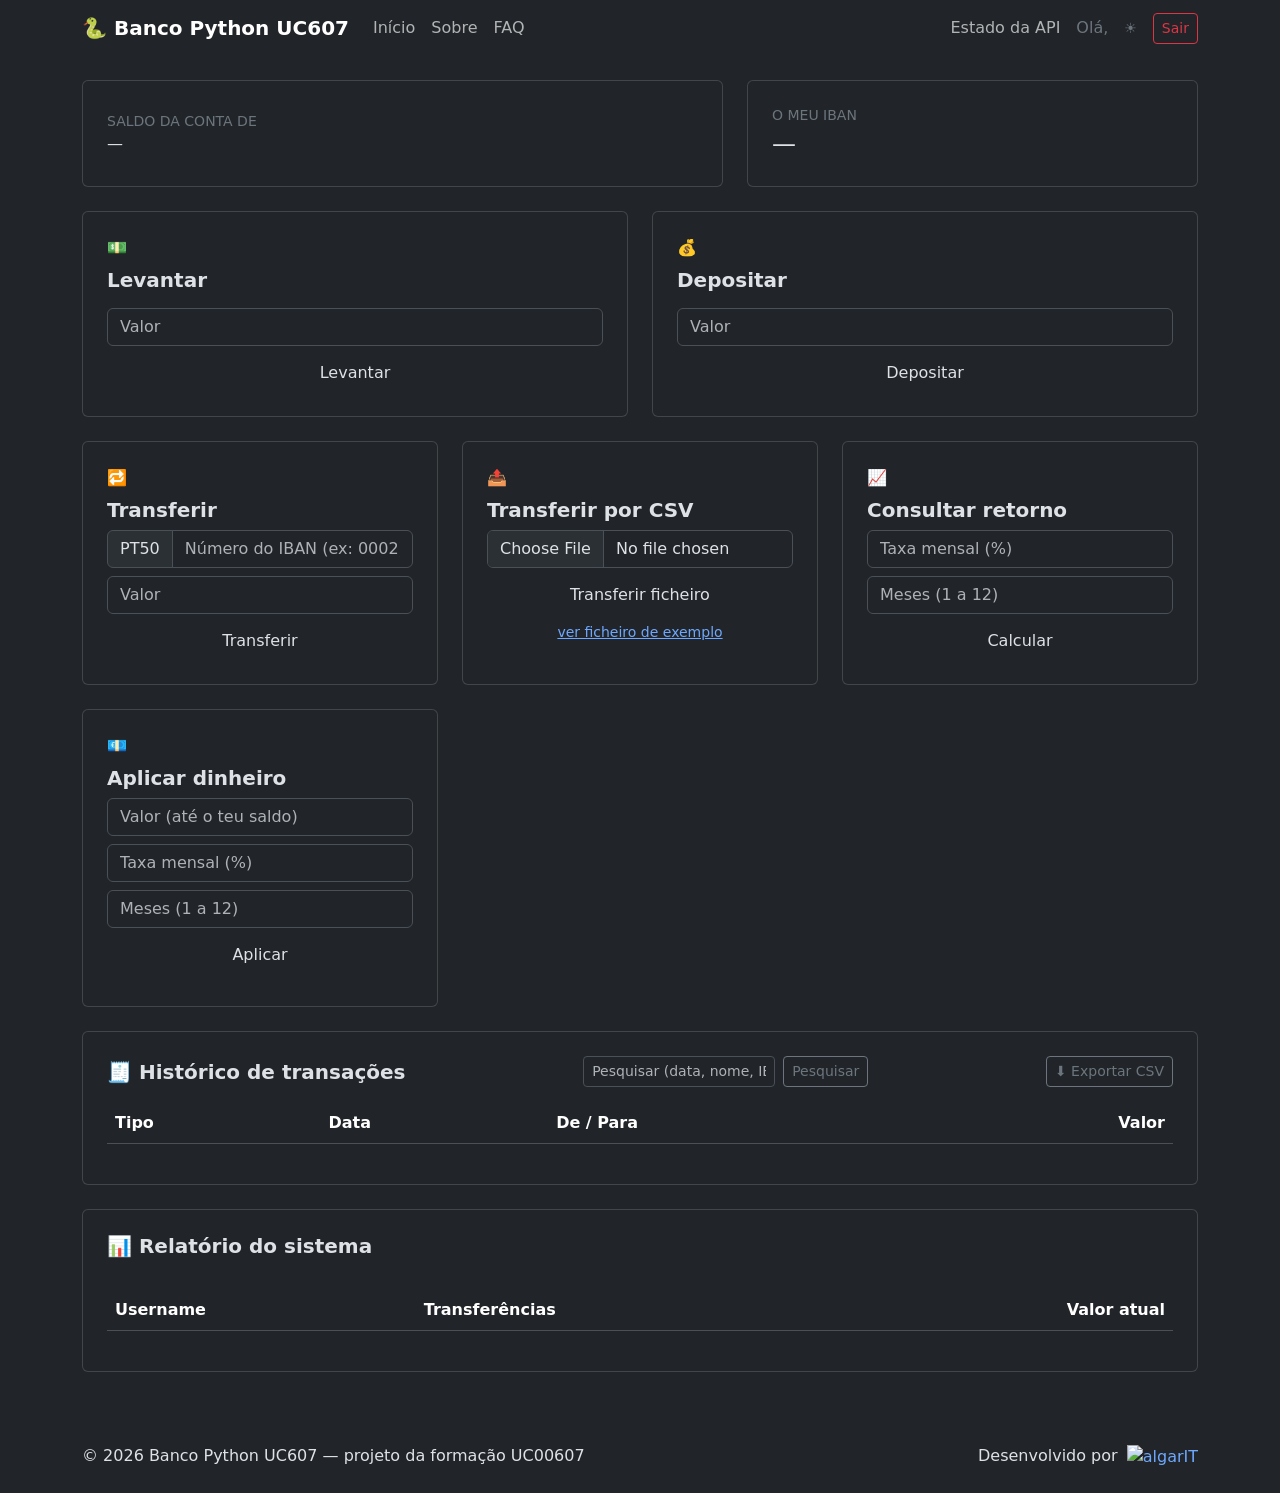
==== web/html/conta.html @ a1de7ce6 "Relatorio com processos: estatisticas das contas e das transferencias - relatorio_contas: utilizador" ====
<!DOCTYPE html>
<html lang="pt" data-bs-theme="dark">
<head>
    <meta charset="UTF-8">
    <meta name="viewport" content="width=device-width, initial-scale=1.0">
    <title>Minha conta — Banco Python UC607</title>
    <link href="https://cdn.jsdelivr.net/npm/bootstrap@5.3.3/dist/css/bootstrap.min.css" rel="stylesheet">
    <link href="/css/estilo.css" rel="stylesheet">
    <link rel="manifest" href="/manifest.json">
    <meta name="theme-color" content="#7c5cff">
    <link rel="apple-touch-icon" href="/icons/icon-192.png">
</head>
<body>

<!--navegação-->
<nav class="navbar navbar-expand-lg sticky-top navbar-banco">
    <div class="container">
        <a class="navbar-brand fw-bold" href="/">
            <span class="text-brand">🐍</span> Banco Python <span class="text-brand">UC607</span>
        </a>
        <button class="navbar-toggler border-0" type="button" data-bs-toggle="collapse" data-bs-target="#menuNav">
            <span class="navbar-toggler-icon"></span>
        </button>
        <div class="collapse navbar-collapse" id="menuNav">
            <ul class="navbar-nav me-auto align-items-lg-center">
                <li class="nav-item"><a class="nav-link" href="/">Início</a></li>
                <li class="nav-item"><a class="nav-link" href="/sobre">Sobre</a></li>
                <li class="nav-item"><a class="nav-link" href="/faq">FAQ</a></li>
            </ul>
            <ul class="navbar-nav ms-auto align-items-lg-center gap-lg-2">
                <li class="nav-item"><a class="nav-link" href="/estado">Estado da API</a></li>
                <li class="nav-item"><span class="text-secondary d-none d-lg-inline">Olá, <strong id="nomeNavbar"></strong></span>
                <li class="nav-item">
                    <button id="botaoTema" class="btn btn-sm btn-outline-secondary border-0" title="Trocar tema">☀️</button>
                </li>
                <li class="nav-item">
                    <button id="botaoSair" class="btn btn-sm btn-outline-danger">Sair</button>
                </li>
            </ul>
        </div>
    </div>
</nav>

<main class="container py-4">

    <!--saldo e iban-->
    <div class="row g-4 mb-4">
        <div class="col-lg-7">
            <div class="card card-banco p-4 h-100 d-flex flex-column justify-content-center">
                <div class="text-secondary small text-uppercase">Saldo da conta de <strong id="nomeUtilizador"></strong></div>
                <div class="saldo-grande" id="saldoConta">—</div>
            </div>
        </div>
        <div class="col-lg-5">
            <div class="card card-banco p-4 h-100 d-flex flex-column justify-content-center">
                <div class="text-secondary small text-uppercase">O meu IBAN</div>
                <div class="iban-mono fs-4" id="ibanConta">—</div>
            </div>
        </div>
    </div>

    <!--operações: levantar e depositar numa linha, transferir, retorno e csv na outra-->
    <div class="row g-4 mb-4">
        <div class="col-md-6">
            <div class="card card-banco p-4 h-100">
                <div class="emoji">💵</div>
                <h5 class="fw-bold mt-2">Levantar</h5>
                <div id="mensagemLevantar" class="small mb-2"></div>
                <form id="formLevantar">
                    <input type="number" step="0.01" min="0.01" id="levantarValor" class="form-control mb-2" placeholder="Valor" required>
                    <button type="submit" class="btn btn-brand w-100">Levantar</button>
                </form>
            </div>
        </div>
        <div class="col-md-6">
            <div class="card card-banco p-4 h-100">
                <div class="emoji">💰</div>
                <h5 class="fw-bold mt-2">Depositar</h5>
                <div id="mensagemDepositar" class="small mb-2"></div>
                <form id="formDepositar">
                    <input type="number" step="0.01" min="0.01" id="depositarValor" class="form-control mb-2" placeholder="Valor" required>
                    <button type="submit" class="btn btn-brand w-100">Depositar</button>
                </form>
            </div>
        </div>
    </div>

    <div class="row g-4 mb-4">
        <div class="col-md-4">
            <div class="card card-banco p-4 h-100">
                <div class="emoji">🔁</div>
                <h5 class="fw-bold mt-2">Transferir</h5>
                <div id="mensagemTransferir" class="small mb-2 d-none"></div>
                <form id="formTransferir">
                    <div class="input-group mb-2">
                        <span class="input-group-text iban-mono">PT50</span>
                        <input type="text" id="transferirIban" class="form-control" placeholder="Número do IBAN (ex: 0002)" required>
                    </div>
                    <input type="number" step="0.01" min="0.01" id="transferirValor" class="form-control mb-2" placeholder="Valor" required>
                    <div id="confirmacaoTransferencia" class="alert alert-warning py-2 small mb-2 d-none">
                        O IBAN pertence a: <strong id="donoIban"></strong><br>
                        Confirma a transferência? (o valor é enviado na submissão seguinte)
                    </div>
                    <button type="submit" class="btn btn-brand w-100">Transferir</button>
                    <button type="button" class="btn btn-outline-secondary w-100 mt-2 d-none" onclick="cancelarTransferencia()">Mudar IBAN</button>
                </form>
            </div>
        </div>
        <div class="col-md-4">
            <div class="card card-banco p-4 h-100">
                <div class="emoji">📤</div>
                <h5 class="fw-bold mt-2">Transferir por CSV</h5>
                <div id="mensagemCsv" class="small mb-2 d-none"></div>
                <form id="formCsv">
                    <input type="file" id="csvFicheiro" class="form-control mb-2" accept=".csv" required>
                    <button type="submit" class="btn btn-brand w-100">Transferir ficheiro</button>
                    <a href="/transferencias_exemplo.csv" class="small d-block text-center mt-2">ver ficheiro de exemplo</a>
                </form>
            </div>
        </div>
        <div class="col-md-4">
            <div class="card card-banco p-4 h-100">
                <div class="emoji">📈</div>
                <h5 class="fw-bold mt-2">Consultar retorno</h5>
                <form id="formRetorno">
                    <input type="number" step="0.01" min="-100" max="100" id="retornoTaxa" class="form-control mb-2" placeholder="Taxa mensal (%)" required>
                    <input type="number" min="1" max="12" id="retornoMeses" class="form-control mb-2" placeholder="Meses (1 a 12)" required>
                    <button type="submit" class="btn btn-brand w-100">Calcular</button>
                </form>
                <div id="resultadoRetorno" class="small mt-2 d-none"></div>
            </div>
        </div>
        <div class="col-md-4">
            <div class="card card-banco p-4 h-100">
                <div class="emoji">💶</div>
                <h5 class="fw-bold mt-2">Aplicar dinheiro</h5>
                <div id="mensagemAplicar" class="small mb-2 d-none"></div>
                <form id="formAplicar">
                    <input type="number" step="0.01" min="0.01" id="aplicarValor" class="form-control mb-2" placeholder="Valor (até o teu saldo)" required>
                    <input type="number" step="0.01" min="-100" max="100" id="aplicarTaxa" class="form-control mb-2" placeholder="Taxa mensal (%)" required>
                    <input type="number" min="1" max="12" id="aplicarMeses" class="form-control mb-2" placeholder="Meses (1 a 12)" required>
                    <button type="submit" class="btn btn-brand w-100">Aplicar</button>
                </form>
                <div id="listaAplicacoes" class="small mt-2"></div>
            </div>
        </div>
    </div>

    <!--histórico-->
    <div class="card card-banco p-4 mb-4">
        <div class="d-flex justify-content-between align-items-center mb-3 flex-wrap gap-2">
            <h5 class="fw-bold mb-0">🧾 Histórico de transações</h5>
            <form id="formPesquisar" class="d-flex gap-2">
                <input type="text" id="pesquisarTexto" class="form-control form-control-sm" placeholder="Pesquisar (data, nome, IBAN ou valor)">
                <button type="submit" class="btn btn-sm btn-outline-secondary">Pesquisar</button>
            </form>
            <a href="/api/exportar" class="btn btn-sm btn-outline-secondary">⬇️ Exportar CSV</a>
        </div>
        <div class="table-responsive">
            <table class="table tabela-banco align-middle">
                <thead>
                    <tr>
                        <th>Tipo</th>
                        <th>Data</th>
                        <th>De / Para</th>
                        <th class="text-end">Valor</th>
                    </tr>
                </thead>
                <tbody id="corpoHistorico"></tbody>
            </table>
        </div>
    </div>

    <!--relatório-->
    <div class="card card-banco p-4 mb-4">
        <h5 class="fw-bold mb-3">📊 Relatório do sistema</h5>
        <div id="estatisticasRelatorio" class="small mb-3"></div>
        <div class="table-responsive">
            <table class="table tabela-banco align-middle">
                <thead>
                    <tr>
                        <th>Username</th>
                        <th>Transferências</th>
                        <th class="text-end">Valor atual</th>
                    </tr>
                </thead>
                <tbody id="corpoRelatorio"></tbody>
            </table>
        </div>
    </div>

</main>

<!--footer-->
<footer class="footer-banco py-4">
    <div class="container d-flex flex-column flex-md-row justify-content-between align-items-center gap-2">
        <div>© 2026 Banco Python UC607 — projeto da formação UC00607</div>
        <div>
            Desenvolvido por
            <a href="https://algarit.pt" target="_blank" class="text-decoration-none">
                <img src="/algarit-assets/logo.png" alt="algarIT" class="ms-1">
            </a>
        </div>
    </div>
</footer>

<script src="https://cdn.jsdelivr.net/npm/bootstrap@5.3.3/dist/js/bootstrap.bundle.min.js"></script>
<script src="/js/tema.js"></script>
<script src="/js/conta.js"></script>
</body>
</html>
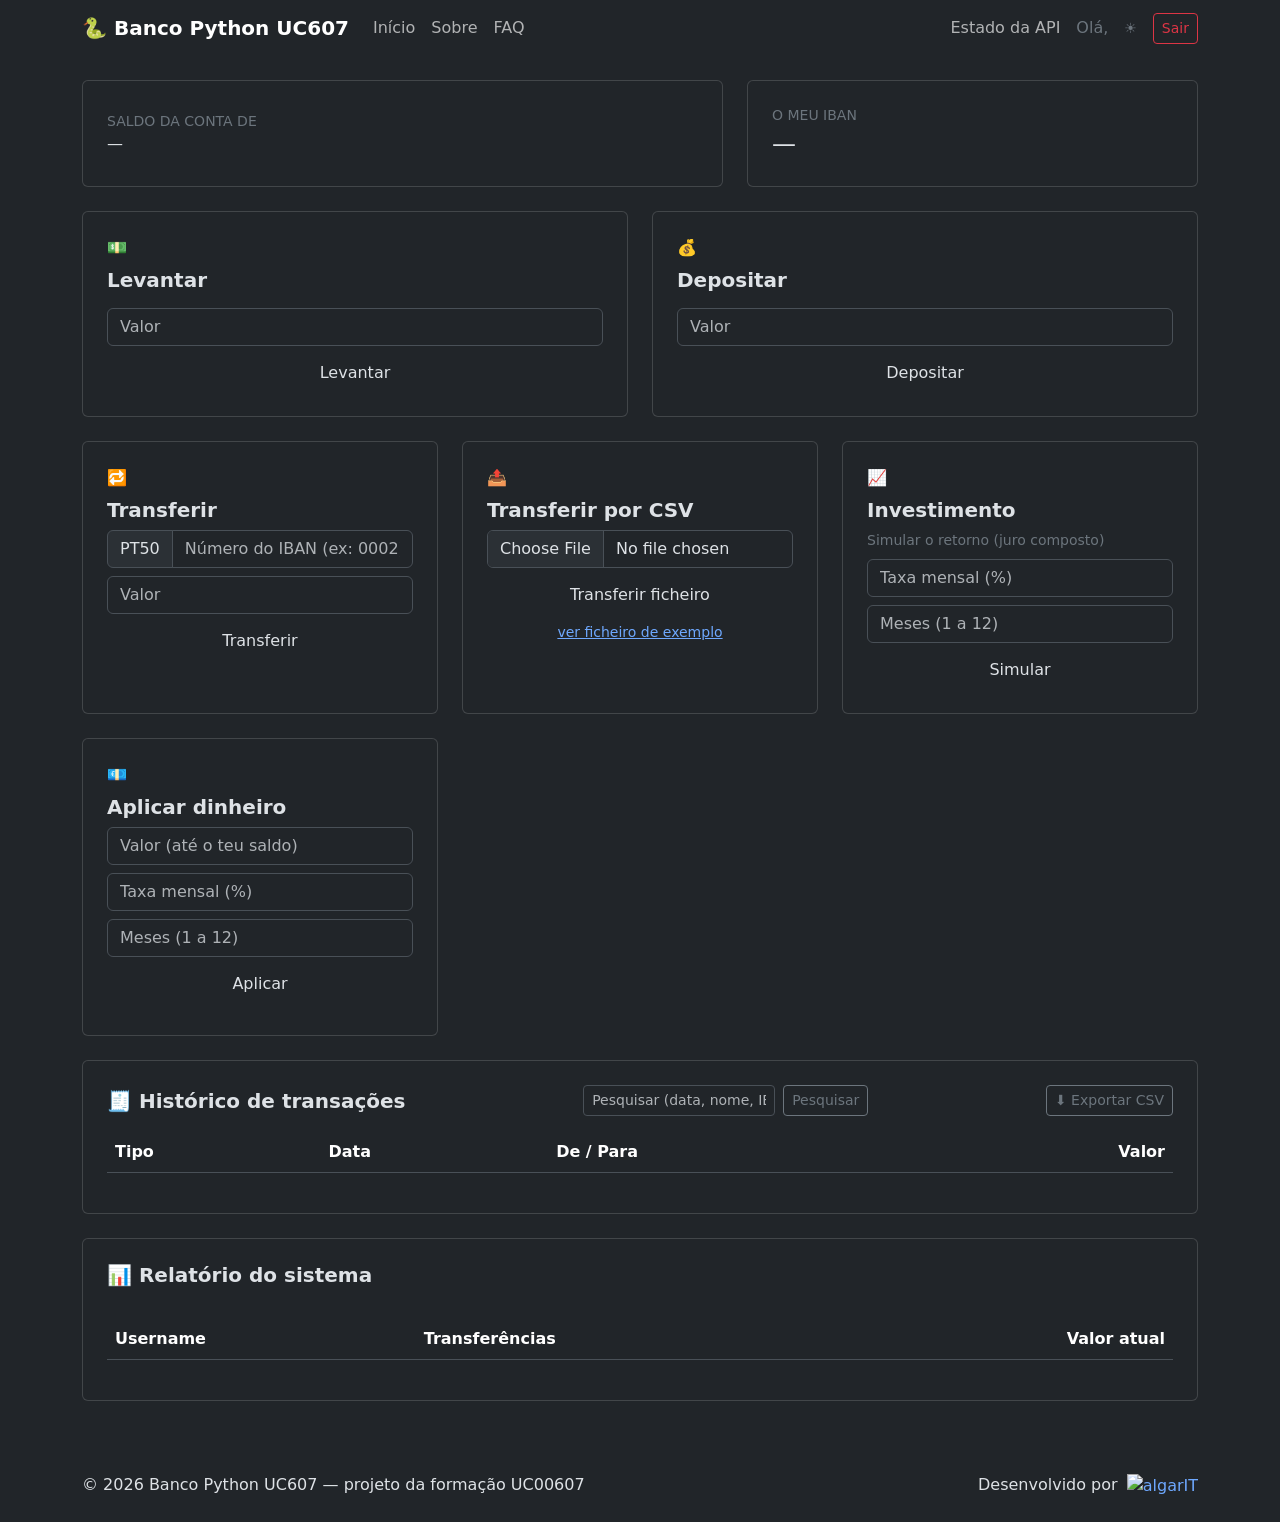
==== commit f14414f5: "Investimento: submenu com simular retorno e aplicar dinheiro - a opcao 7 passa a Investimento: 1 sim" ====
--- a/web/html/conta.html
+++ b/web/html/conta.html
@@ -121,11 +121,12 @@
         <div class="col-md-4">
             <div class="card card-banco p-4 h-100">
                 <div class="emoji">📈</div>
-                <h5 class="fw-bold mt-2">Consultar retorno</h5>
+                <h5 class="fw-bold mt-2">Investimento</h5>
+                <div class="text-secondary small mb-2">Simular o retorno (juro composto)</div>
                 <form id="formRetorno">
                     <input type="number" step="0.01" min="-100" max="100" id="retornoTaxa" class="form-control mb-2" placeholder="Taxa mensal (%)" required>
                     <input type="number" min="1" max="12" id="retornoMeses" class="form-control mb-2" placeholder="Meses (1 a 12)" required>
-                    <button type="submit" class="btn btn-brand w-100">Calcular</button>
+                    <button type="submit" class="btn btn-brand w-100">Simular</button>
                 </form>
                 <div id="resultadoRetorno" class="small mt-2 d-none"></div>
             </div>
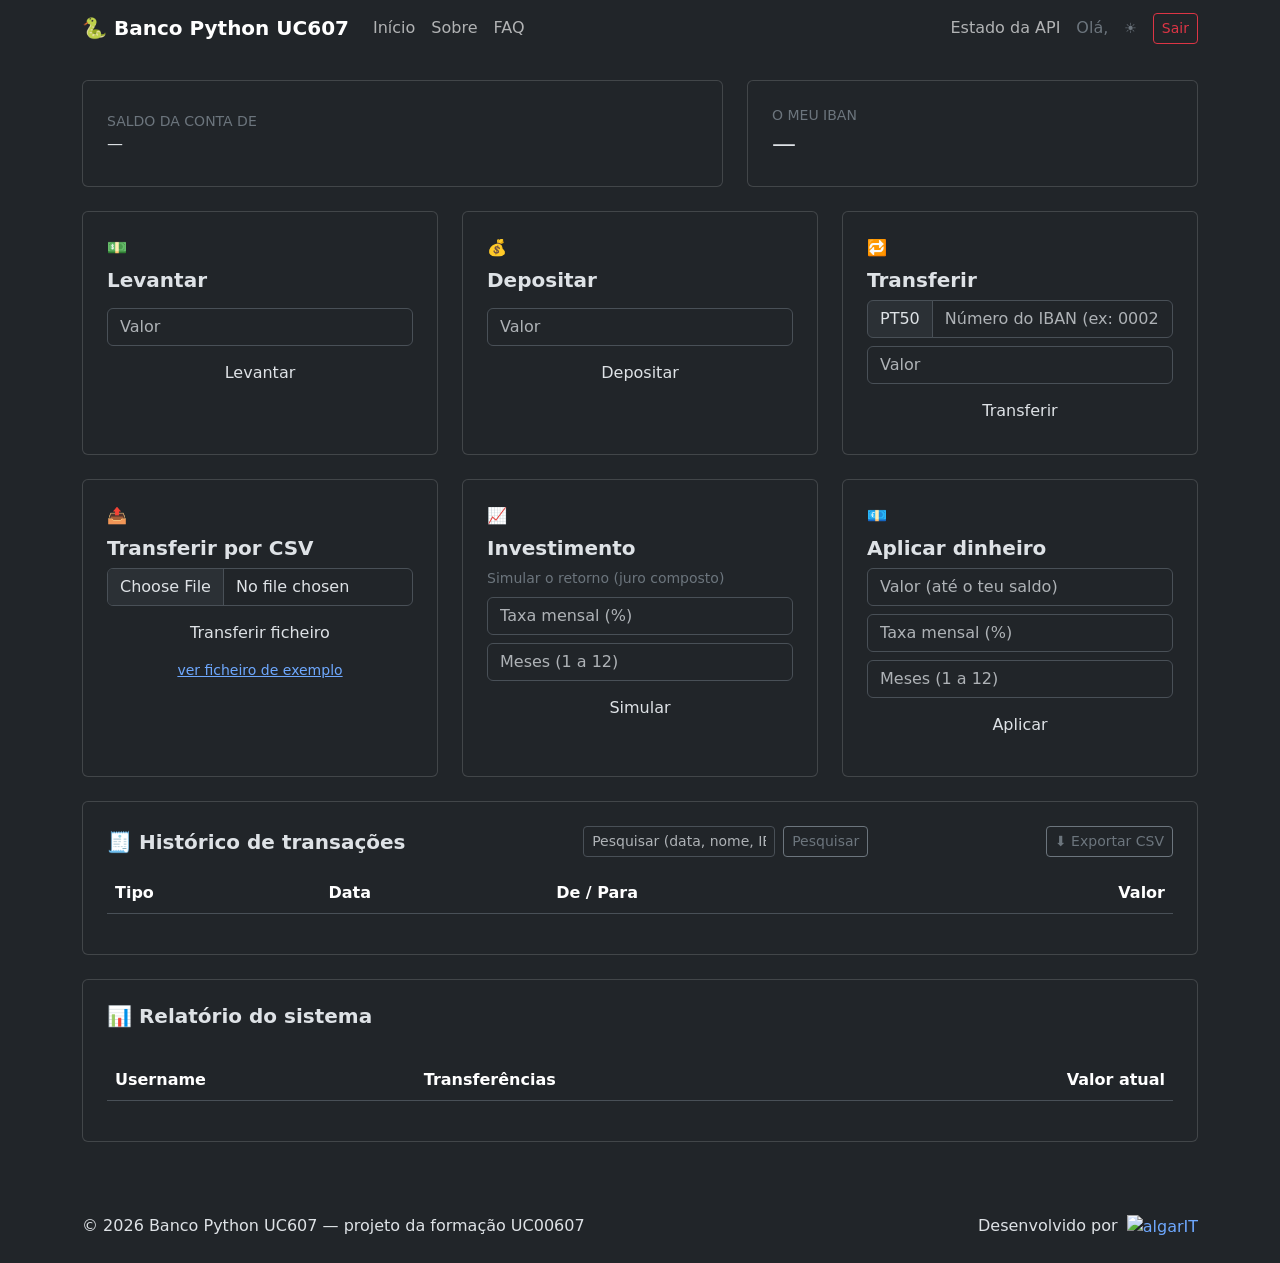
==== commit e5aaf812: "Conta: cartas 3+3 e aplicacoes com valor de hoje e dias restantes - linha 1: Levantar, Depositar e T" ====
--- a/web/html/conta.html
+++ b/web/html/conta.html
@@ -59,9 +59,9 @@
         </div>
     </div>
 
-    <!--operações: levantar e depositar numa linha, transferir, retorno e csv na outra-->
+    <!--operações: levantar, depositar e transferir numa linha; csv, investimento e aplicar na outra-->
     <div class="row g-4 mb-4">
-        <div class="col-md-6">
+        <div class="col-md-4">
             <div class="card card-banco p-4 h-100">
                 <div class="emoji">💵</div>
                 <h5 class="fw-bold mt-2">Levantar</h5>
@@ -72,7 +72,7 @@
                 </form>
             </div>
         </div>
-        <div class="col-md-6">
+        <div class="col-md-4">
             <div class="card card-banco p-4 h-100">
                 <div class="emoji">💰</div>
                 <h5 class="fw-bold mt-2">Depositar</h5>
@@ -83,9 +83,6 @@
                 </form>
             </div>
         </div>
-    </div>
-
-    <div class="row g-4 mb-4">
         <div class="col-md-4">
             <div class="card card-banco p-4 h-100">
                 <div class="emoji">🔁</div>
@@ -106,6 +103,9 @@
                 </form>
             </div>
         </div>
+    </div>
+
+    <div class="row g-4 mb-4">
         <div class="col-md-4">
             <div class="card card-banco p-4 h-100">
                 <div class="emoji">📤</div>
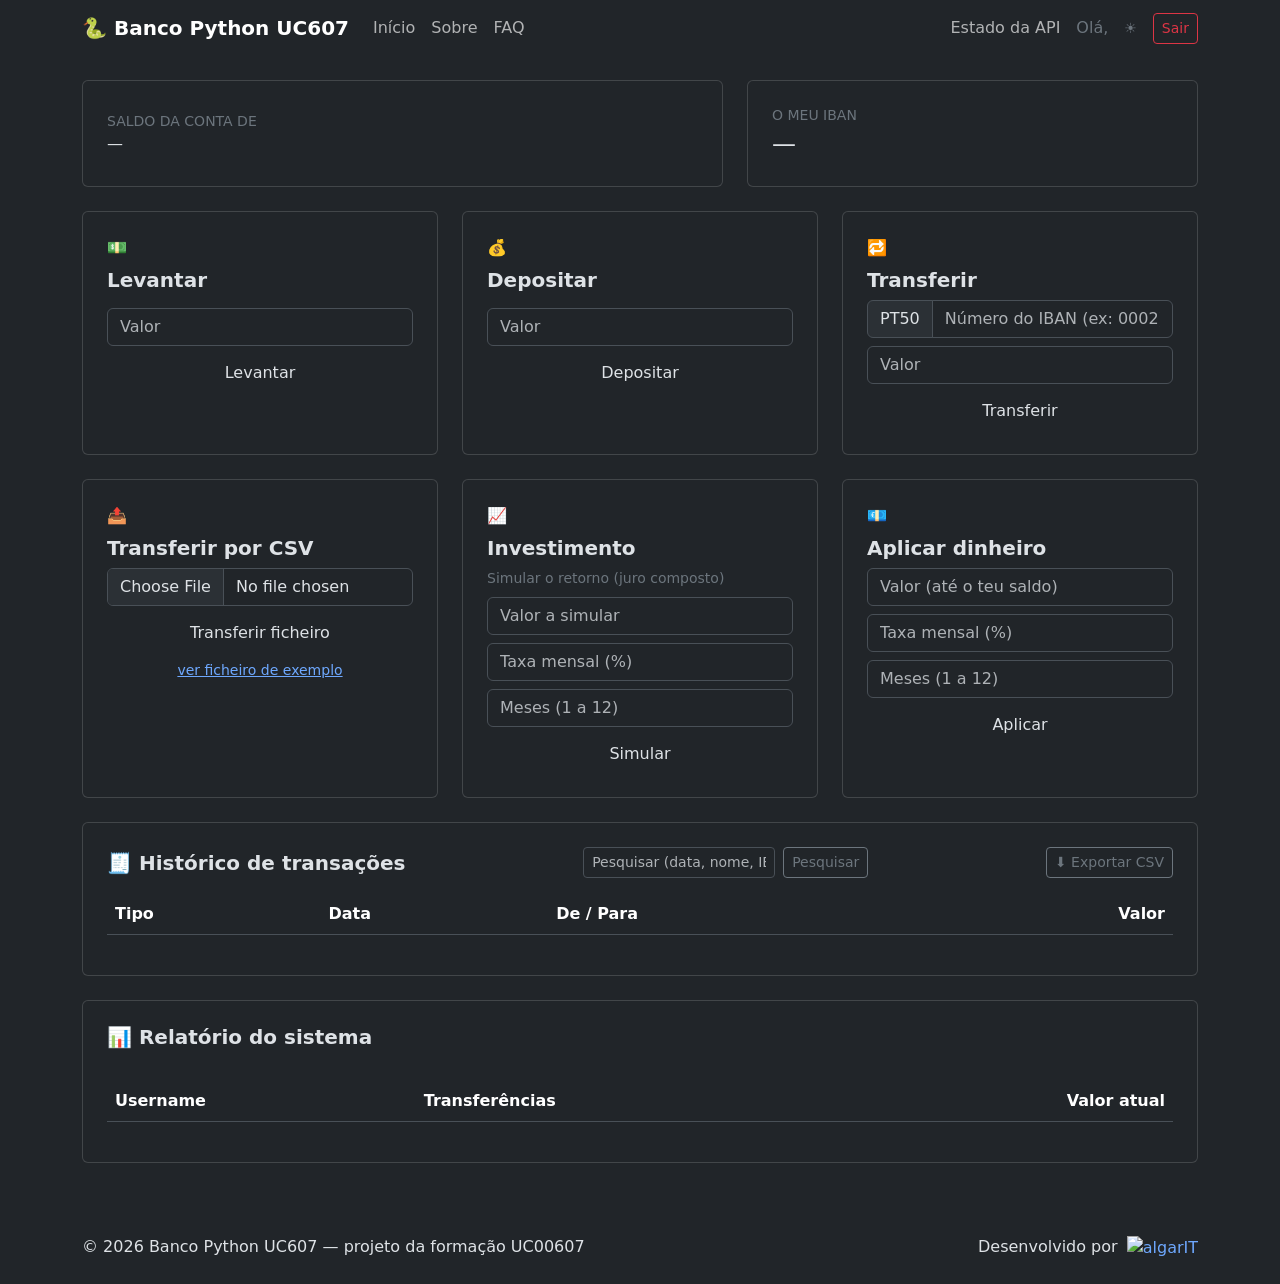
==== commit 8401e3b1: "Investimento: simular com valor a escolher (nao so o saldo) - simular pede o valor, a taxa e os mese" ====
--- a/web/html/conta.html
+++ b/web/html/conta.html
@@ -124,6 +124,7 @@
                 <h5 class="fw-bold mt-2">Investimento</h5>
                 <div class="text-secondary small mb-2">Simular o retorno (juro composto)</div>
                 <form id="formRetorno">
+                    <input type="number" step="0.01" min="0.01" id="retornoValor" class="form-control mb-2" placeholder="Valor a simular" required>
                     <input type="number" step="0.01" min="-100" max="100" id="retornoTaxa" class="form-control mb-2" placeholder="Taxa mensal (%)" required>
                     <input type="number" min="1" max="12" id="retornoMeses" class="form-control mb-2" placeholder="Meses (1 a 12)" required>
                     <button type="submit" class="btn btn-brand w-100">Simular</button>
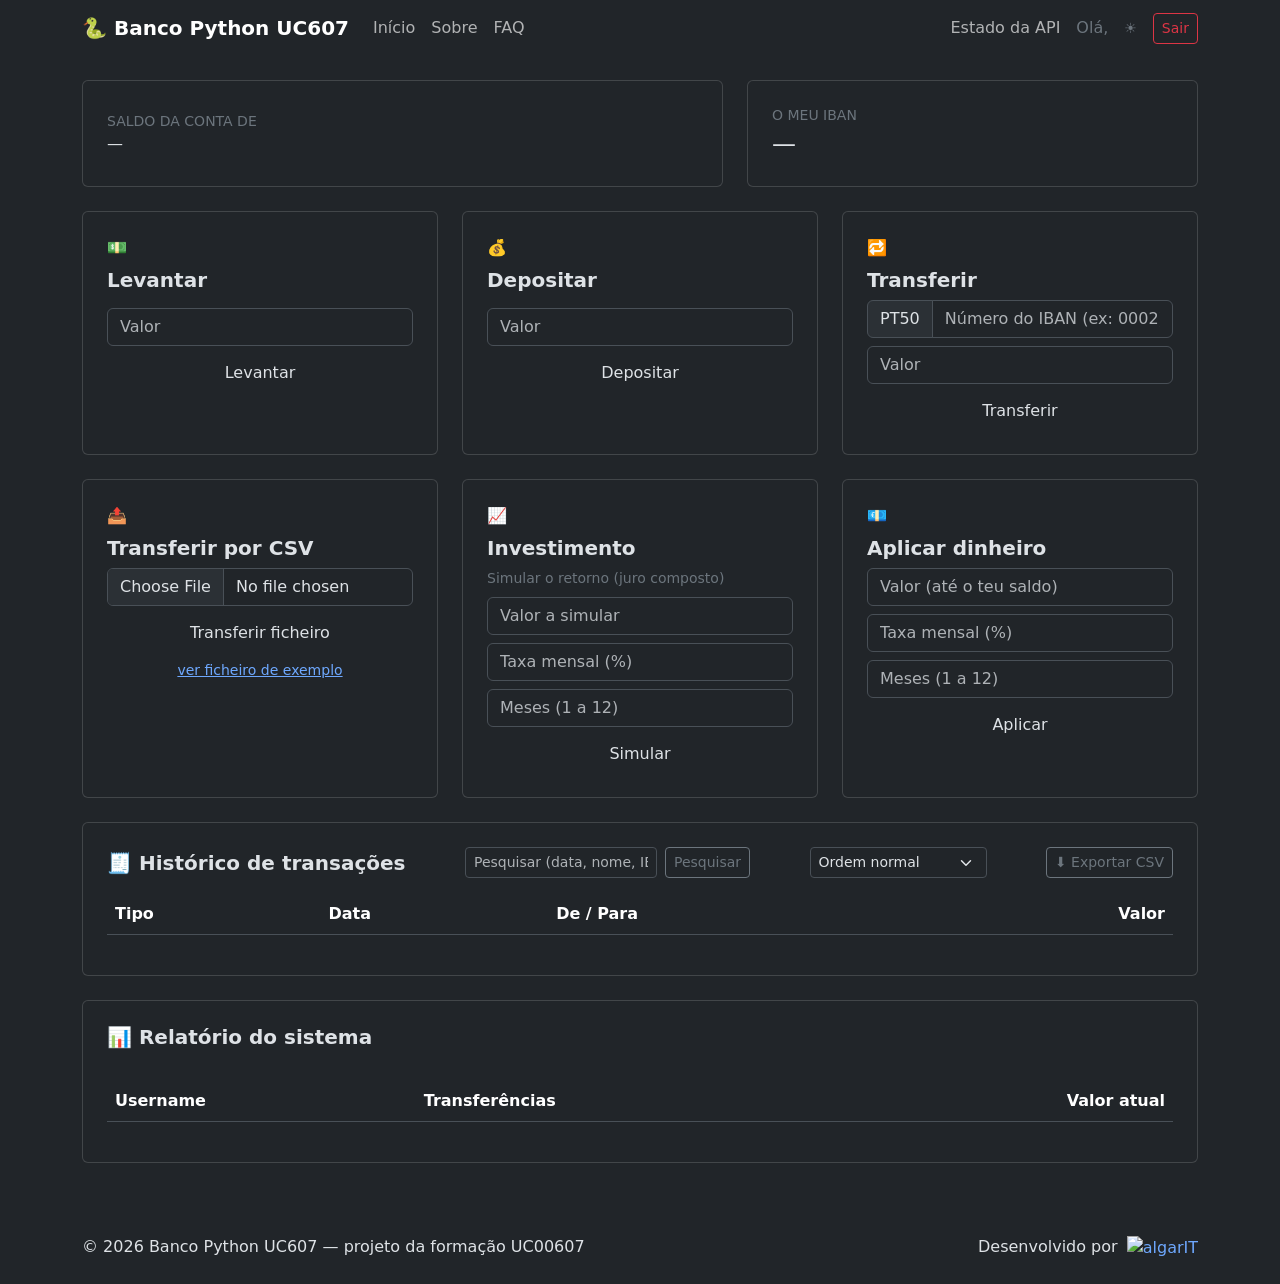
==== commit 08c4db43: "Historico: ordenar por valor (crescente ou decrescente) com selection sort - ordenar_transacoes_por_" ====
--- a/web/html/conta.html
+++ b/web/html/conta.html
@@ -156,6 +156,11 @@
                 <input type="text" id="pesquisarTexto" class="form-control form-control-sm" placeholder="Pesquisar (data, nome, IBAN ou valor)">
                 <button type="submit" class="btn btn-sm btn-outline-secondary">Pesquisar</button>
             </form>
+            <select id="ordemHistorico" class="form-select form-select-sm w-auto">
+                <option value="">Ordem normal</option>
+                <option value="valor_crescente">Valor: crescente</option>
+                <option value="valor_decrescente">Valor: decrescente</option>
+            </select>
             <a href="/api/exportar" class="btn btn-sm btn-outline-secondary">⬇️ Exportar CSV</a>
         </div>
         <div class="table-responsive">
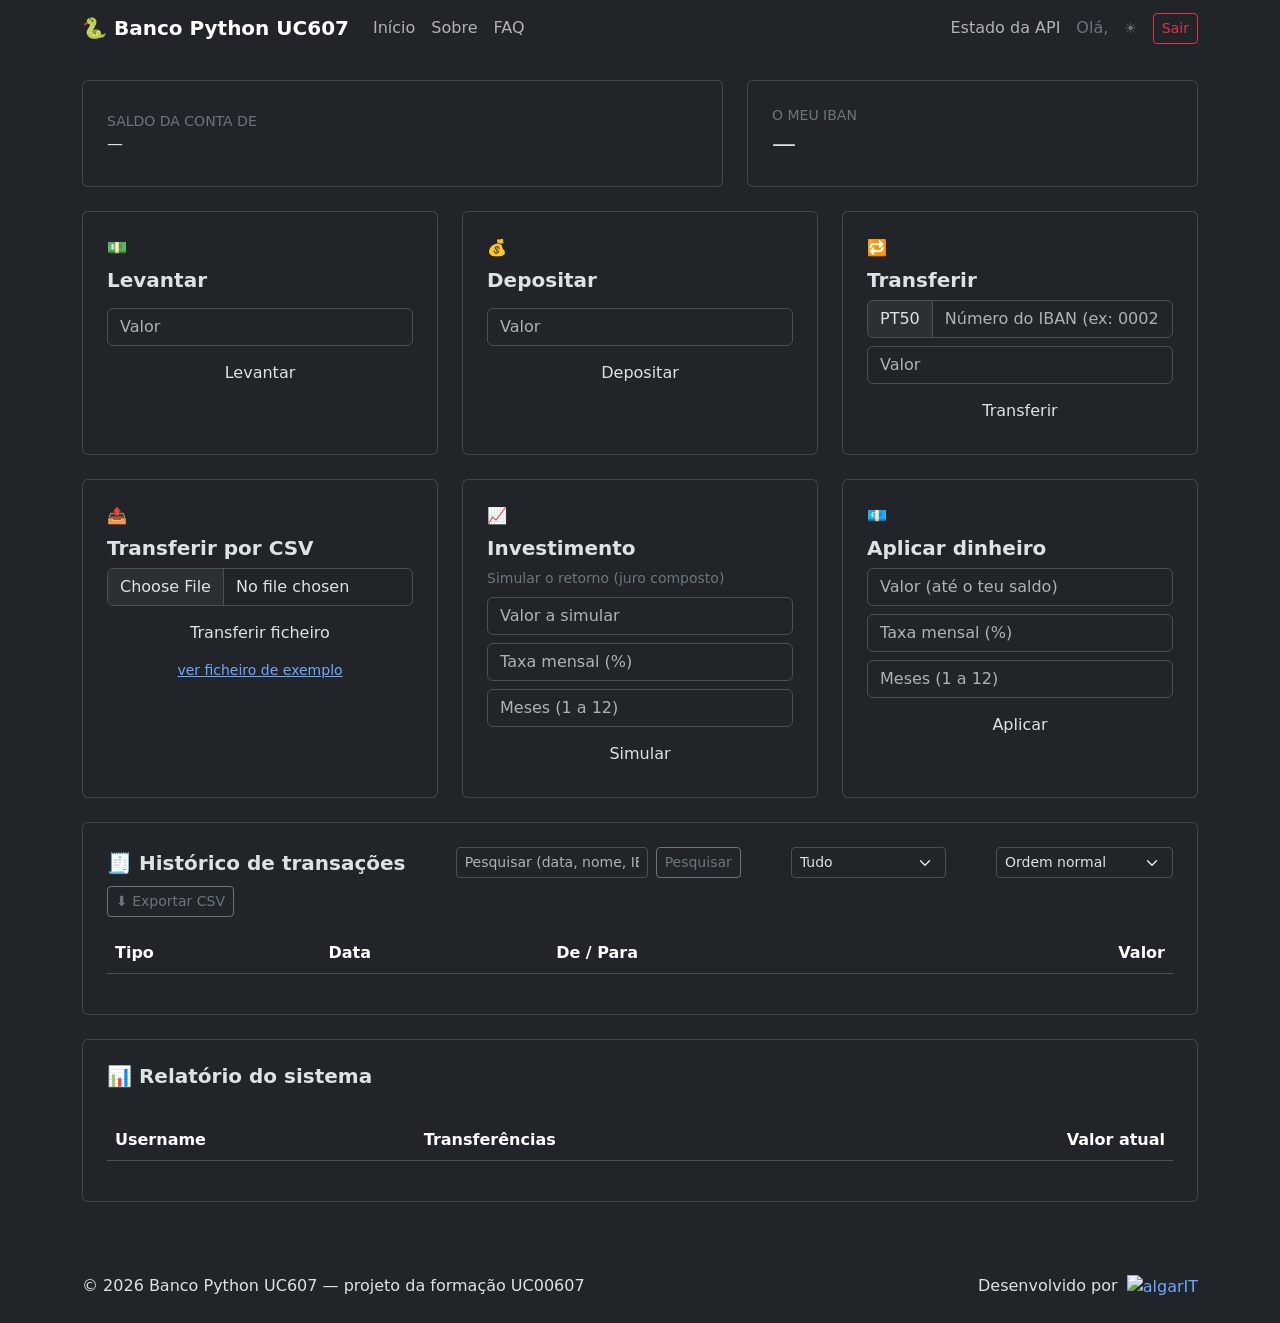
==== commit 7062fb33: "Site: historico com tipo (tudo/depositos/levantamentos/recebidas/enviadas) e ordenacao por valor ou " ====
--- a/web/html/conta.html
+++ b/web/html/conta.html
@@ -156,10 +156,19 @@
                 <input type="text" id="pesquisarTexto" class="form-control form-control-sm" placeholder="Pesquisar (data, nome, IBAN ou valor)">
                 <button type="submit" class="btn btn-sm btn-outline-secondary">Pesquisar</button>
             </form>
+            <select id="tipoHistorico" class="form-select form-select-sm w-auto">
+                <option value="tudo">Tudo</option>
+                <option value="depositos">Depósitos</option>
+                <option value="levantamentos">Levantamentos</option>
+                <option value="recebidas">Recebidas</option>
+                <option value="enviadas">Enviadas</option>
+            </select>
             <select id="ordemHistorico" class="form-select form-select-sm w-auto">
                 <option value="">Ordem normal</option>
                 <option value="valor_crescente">Valor: crescente</option>
                 <option value="valor_decrescente">Valor: decrescente</option>
+                <option value="data_crescente">Data: crescente</option>
+                <option value="data_decrescente">Data: decrescente</option>
             </select>
             <a href="/api/exportar" class="btn btn-sm btn-outline-secondary">⬇️ Exportar CSV</a>
         </div>
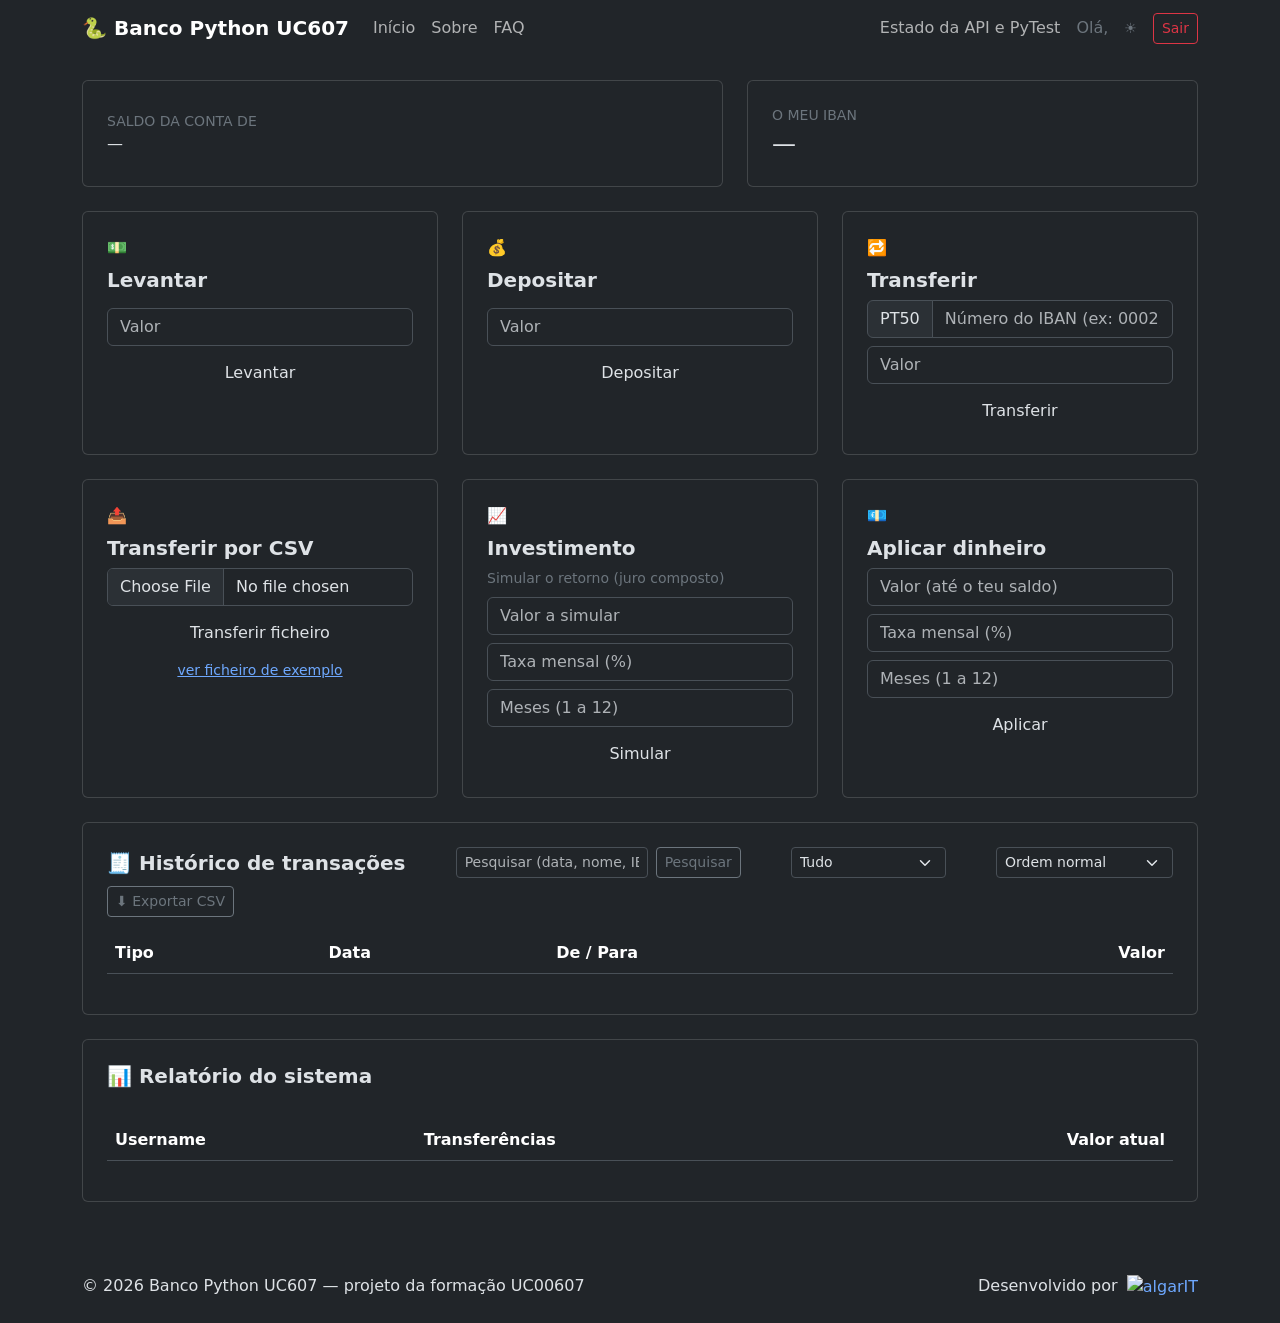
==== commit 7cce7d28: "Site: pagina passa a Estado da API e PyTest (refere os testes e o pytest)" ====
--- a/web/html/conta.html
+++ b/web/html/conta.html
@@ -28,7 +28,7 @@
                 <li class="nav-item"><a class="nav-link" href="/faq">FAQ</a></li>
             </ul>
             <ul class="navbar-nav ms-auto align-items-lg-center gap-lg-2">
-                <li class="nav-item"><a class="nav-link" href="/estado">Estado da API</a></li>
+                <li class="nav-item"><a class="nav-link" href="/estado">Estado da API e PyTest</a></li>
                 <li class="nav-item"><span class="text-secondary d-none d-lg-inline">Olá, <strong id="nomeNavbar"></strong></span>
                 <li class="nav-item">
                     <button id="botaoTema" class="btn btn-sm btn-outline-secondary border-0" title="Trocar tema">☀️</button>
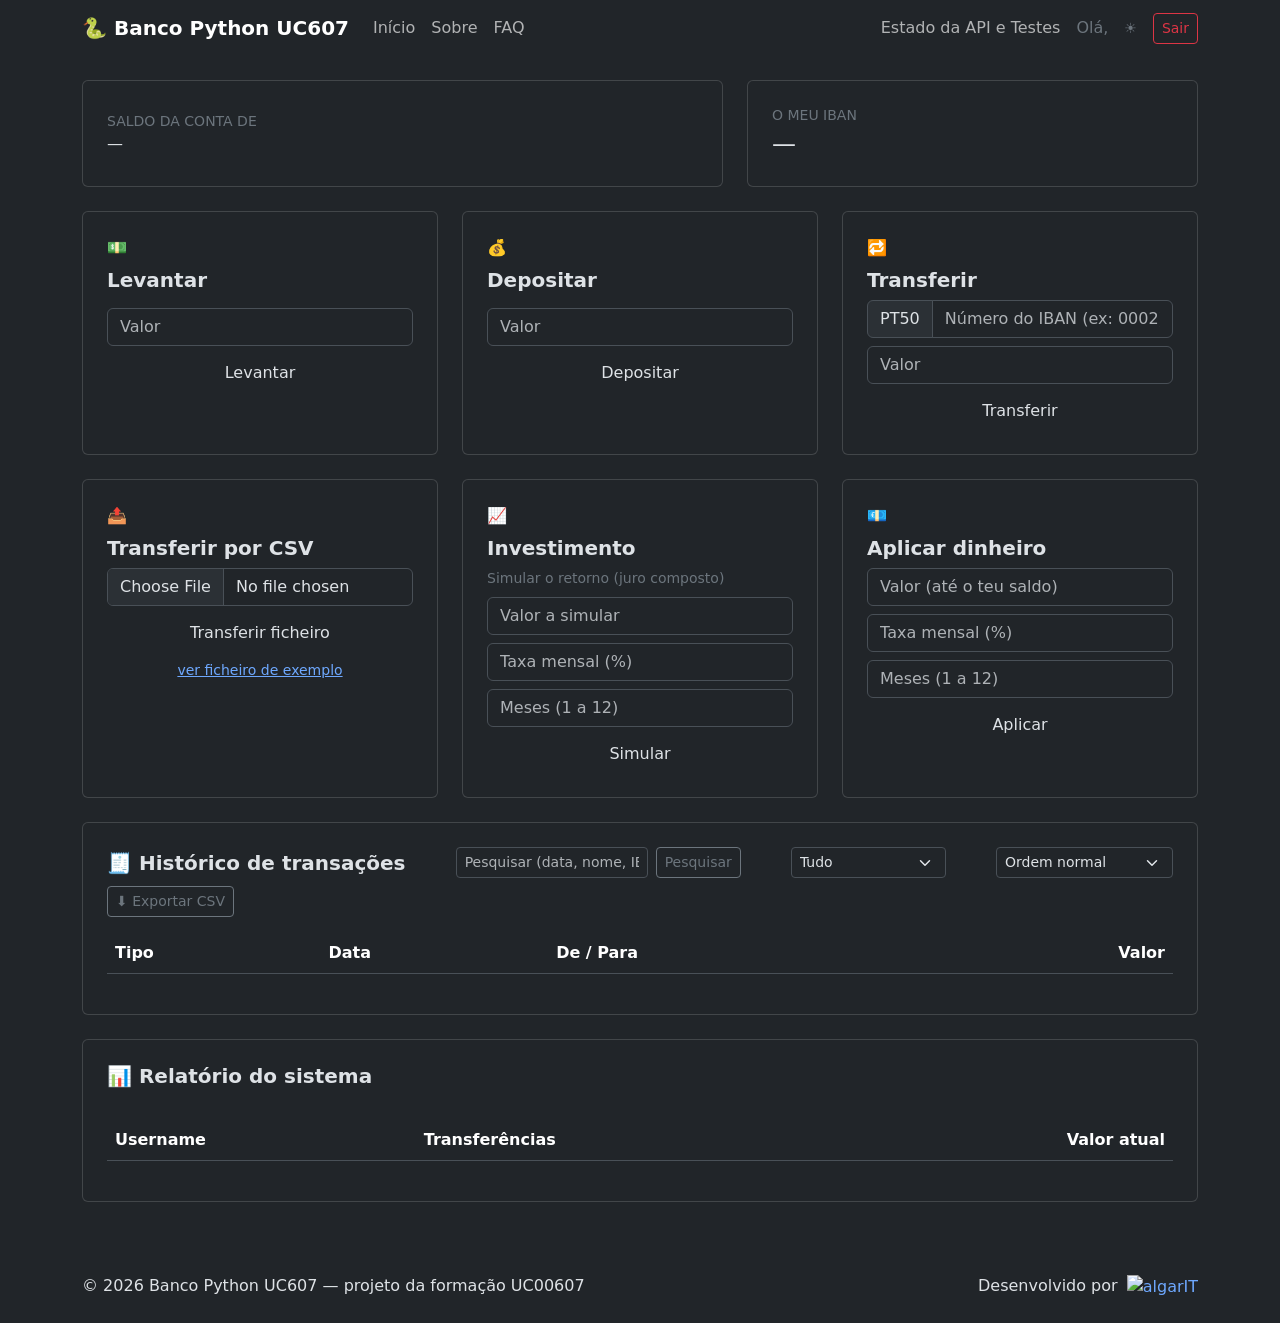
==== commit 620b3b3d: "Site: menu passa a Estado da API e Testes (unittest e pytest ficam dentro da pagina)" ====
--- a/web/html/conta.html
+++ b/web/html/conta.html
@@ -28,7 +28,7 @@
                 <li class="nav-item"><a class="nav-link" href="/faq">FAQ</a></li>
             </ul>
             <ul class="navbar-nav ms-auto align-items-lg-center gap-lg-2">
-                <li class="nav-item"><a class="nav-link" href="/estado">Estado da API e PyTest</a></li>
+                <li class="nav-item"><a class="nav-link" href="/estado">Estado da API e Testes</a></li>
                 <li class="nav-item"><span class="text-secondary d-none d-lg-inline">Olá, <strong id="nomeNavbar"></strong></span>
                 <li class="nav-item">
                     <button id="botaoTema" class="btn btn-sm btn-outline-secondary border-0" title="Trocar tema">☀️</button>
